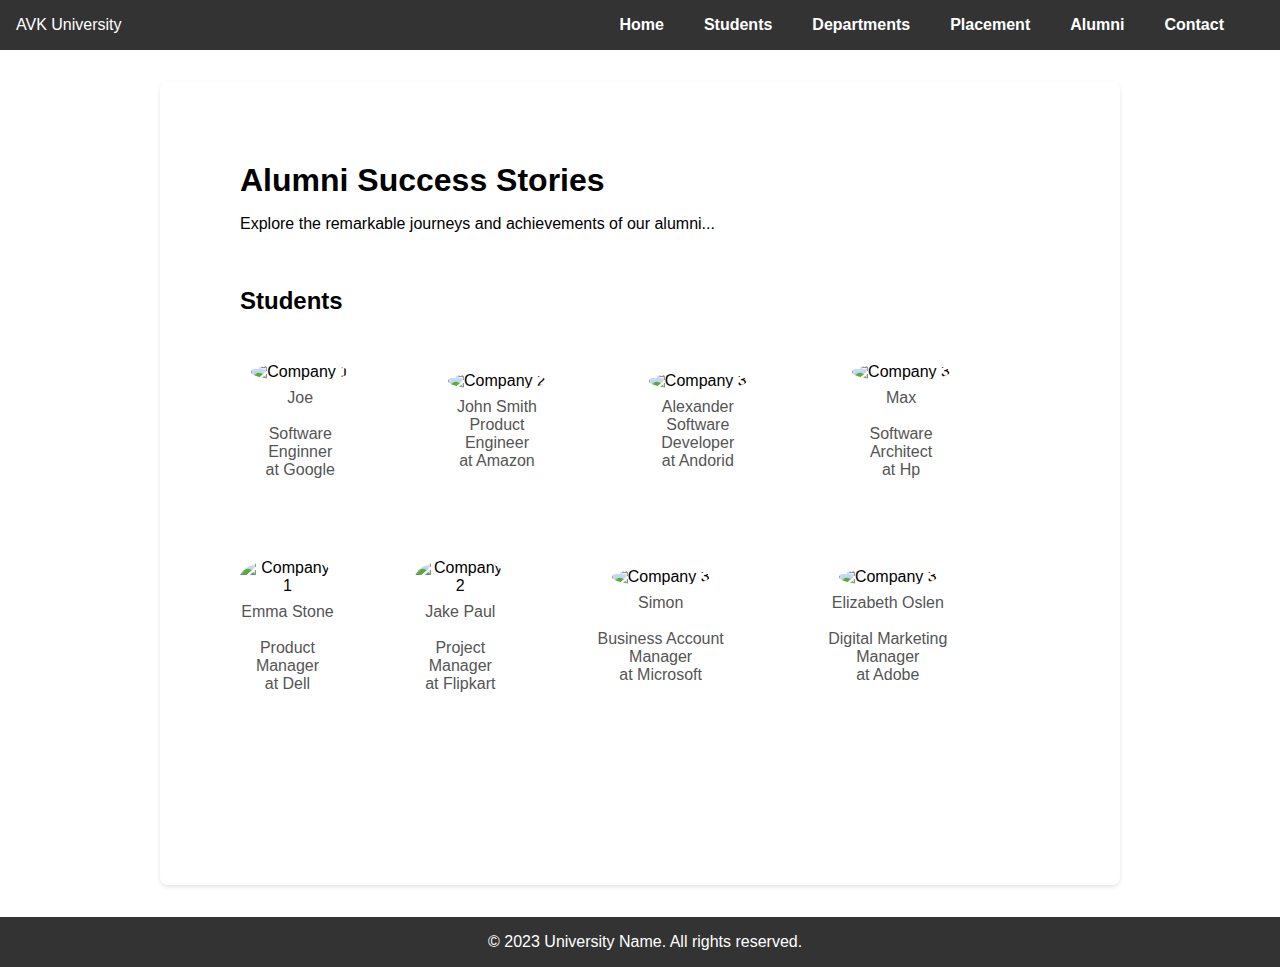
==== alumni.html @ 27ea4df1 "Add files via upload" ====
<!DOCTYPE html>
<html lang="en">
<head>
    <meta charset="UTF-8">
    <link rel="stylesheet" href="styles.css">
    <title>University Home</title>
</head>
<body>
    <header>
        <a href="D:\uni\uni.html" class="logo-link">AVK University</a></div>
        <nav>
            <ul class="nav-links">
                <li><a href="home.html">Home</a></li>
                <li><a href="student.html">Students</a></li>
                <li><a href="department.html">Departments</a></li>
                <li><a href="placement.html">Placement</a></li>
                <li><a href="alumni.html">Alumni</a></li>
                <li><a href="contact.html">Contact</a></li>
            </ul>
        </nav>
    </header>
    <div class="placement-section">
        <h1>Alumni Success Stories</h1>
        <p>Explore the remarkable journeys and achievements of our alumni...</p>
        <br>
        <br>
        <br>
        <!-- Alumni Success Stories -->
        <div class="placement-item">
            <h2>Students</h2>
            <div class="placement-line">
            <div class="placement-circle">
                <img src="https://www.avanse.com/viewPagesAssets/img/userAddedBannerImages/cross-sell-top.png" alt="Company 1">
                <p>Joe<br><br> Software Enginner<br>at Google</p>
            </div>
            <div class="placement-circle">
                <img src="https://w7.pngwing.com/pngs/239/555/png-transparent-man-carrying-backpack-and-holding-books-new-horizon-college-of-engineering-university-and-college-admission-student-student-tshirt-microphone-people.png" alt="Company 2">
                <p>John Smith<br>Product Engineer<br> at Amazon</p>
            </div>
            <div class="placement-circle">
                <img src="https://purepng.com/public/uploads/large/purepng.com-female-studentstudenteducationalinstitutionstudentsuniversity-studentschoolfemale-student-1421526922477gbjew.png" alt="Company 3">
                <p>Alexander <br>Software Developer<br> at Andorid</p>
            </div>
            <div class="placement-circle">
                <img src="https://www.picng.com/upload/teacher/png_teacher_39906.png" alt="Company 3">
                <p>Max <br> <br>Software Architect<br> at Hp</p>
            </div>
            </div>

                <div class="placement-item">
                    <div class="placement-line">
                        <div class="placement-circle">
                            <img src="https://img.freepik.com/premium-photo/young-smiling-student-woman-holds-books-while-looking-camera-white-background-education_136403-15774.jpg" alt="Company 1">
                            <p>Emma Stone <br> <br>Product Manager<br>  at Dell</p>
                        </div>
                        <div class="placement-circle">
                            <img src="https://toppng.com/uploads/preview/male-student-png-image-estudiante-11562975810bhmkvs5ccg.png" alt="Company 2">
                            <p>Jake Paul <br> <br> Project Manager <br> at Flipkart</p>
                        </div>
                        <div class="placement-circle">
                            <img src="https://spng.pngfind.com/pngs/s/21-212517_student-free-png-image-college-student-standing-transparent.png" alt="Company 3">
                            <p>Simon <br> <br> Business Account Manager <br> at Microsoft</p>
                        </div>
                        <div class="placement-circle">
                            <img src="https://w7.pngwing.com/pngs/37/153/png-transparent-student-diploma-college-education-course-student-woman-carrying-books-while-smiling-people-university-student-png.png" alt="Company 3">
                            <p>Elizabeth Oslen <br> <br> Digital Marketing Manager<br> at Adobe</p>
                        </div>
                        </div>
            </div>
            </div>
            </div>
            </div>
    </div>


    <footer style="bottom: 1;">
        <p>&copy; 2023 University Name. All rights reserved.</p>
    </footer>
---- styles.css ----
/* Reset some default styles */
body, h1, h2, p, ul, li {
    margin: 0;
    padding: 0;
}

body {
    font-family: Arial, sans-serif;
}

header {
    background-color: #333;
    color: white;
    padding: 1rem;
    display: flex;
    justify-content: space-between;
    align-items: center;
}

nav ul {
    list-style: none;
    display: flex;
}

nav li {
    margin-right: 40px;
}

nav a {
    text-decoration: none;
    color: white;
    font-weight: bold;
}

.main-content {
    padding: 2rem;
}

footer {
    background-color: #333;
    color: white;
    text-align: center;
    padding: 1rem;
    position: absolute;
    width: 98.3%;
    overflow: hidden;
}
/* ... Previous CSS code ... */

/* Logo Link Styling */
.logo-link {
    text-decoration: none;
    color: #fff; /* Change the color as desired */
    transition: color 0.3s ease;
}

.logo-link:hover {
    color: #555; /* Change the color on hover */
}
/* ... Previous CSS code ... */

/* Login Form Styles */
/* ... Previous CSS code ... */

/* Login Box Styles */
.login-box {
    margin-top: 2rem;
    padding: 2rem;
    background-color: #fff;
    border-radius: 8px;
    box-shadow: 0 2px 4px rgba(0, 0, 0, 0.1);
    text-align: center;
}

/* Center the Login Form */
.login-form {
    display: inline-block;
    text-align: left;
    max-width: 300px; /* Adjust as needed */
}

.login-form h2 {
    font-size: 1.8rem;
    margin-bottom: 1rem;
}
/* ... Previous CSS code ... */

/* Login Form Styles */
.login-form {
    margin-top: 5rem;
    padding: 1rem;
    background-color: #fff;
    border-radius: 1px;
    box-shadow: 0 2px 4px rgba(0, 0, 0, 0.1);
    height: 300px;
    width: 800px;
}

.login-form h2 {
    font-size: 1.8rem;
    margin-bottom: 1rem;
}

.login-input {
    display: block;
    width: 100%;
    padding: 1rem;
    margin-bottom: 2rem;
    border: 1px solid #ccc;
    border-radius: 10px;
    width: 280px;
}

.login-button {
    display: block;
    width: 100%;
    padding: 1rem;
    background-color: #3498db;
    color: white;
    border: none;
    border-radius: 5px;
    cursor: pointer;
    transition: background-color 0.3s ease;
}

.login-button:hover {
    background-color: #2980b9;
}
/* ... Previous CSS code ... */

/* Courses Table Styles */
.courses-table {
    margin: 2rem auto;
    max-width: 800px;
    padding: 2rem;
    background-color: #fff;
    border-radius: 8px;
    box-shadow: 0 2px 4px rgba(0, 0, 0, 0.1);
}

.courses-table h1 {
    font-size: 2rem;
    margin-bottom: 1rem;
}

table {
    width: 100%;
    border-collapse: collapse;
    border: 1px solid #ccc;
}

thead {
    background-color: #f5f5f5;
}

th, td {
    padding: 0.5rem;
    text-align: left;
    border: 1px solid #ccc;
}

th {
    font-weight: bold;
}
/* ... Previous CSS code ... */

/* Department Section Styles */
.department-section {
    margin: 2rem auto;
    max-width: 800px;
    padding: 2rem;
    background-color: #fff;
    border-radius: 8px;
    box-shadow: 0 2px 4px rgba(0, 0, 0, 0.1);
}

.department-section h1 {
    font-size: 2rem;
    margin-bottom: 1rem;
}

.department {
    margin-bottom: 2rem;
}

.department h2 {
    font-size: 1.5rem;
    margin-bottom: 0.5rem;
}

.department p {
    font-size: 1.1rem;
    color: #555;
    margin-bottom: 1rem;
}

.department-link {
    display: inline-block;
    padding: 5px 10px;
    background-color: #3498db;
    color: white;
    text-decoration: none;
    border-radius: 5px;
    transition: background-color 0.3s ease;
}

.department-link:hover {
    background-color: #2980b9;
}

/* ... Previous CSS code ... */

/* Placement Section Styles */
.placement-section {
    margin: 2rem auto;
    max-width: 800px;
    padding: 5rem;
    background-color: #fff;
    border-radius: 8px;
    box-shadow: 0 2px 4px rgba(0, 0, 0, 0.1);
}

.placement-section h1 {
    font-size: 2rem;
    margin-bottom: 1rem;
}

.placement-item {
    margin-bottom: 2rem;
}

.placement-item h2 {
    font-size: 1.5rem;
    margin-bottom: 3rem;
}

.placement-item p {
    font-size: 1.1rem;
    color: #555;
    margin-bottom: 5rem;
}

.placement-line {
    display: flex;
    align-items: center;
}

.placement-circle {
    text-align: center;
    margin-right: 5rem;
}

.placement-circle img {
    width: 100px;
    height: 100px;
    border-radius: 50%;
    margin-bottom: 0.5rem;
}

.placement-circle p {
    font-size: 1rem;
}
/* ... Previous CSS code ... */

/* Alumni Section Styles */
/* ... Previous CSS code ... */

/* Alumni Section Styles */
.alumni-section {
    margin: 2rem auto;
    max-width: 800px;
    padding: 2rem;
    background-color: #f8f8f8;
    border-radius: 8px;
    box-shadow: 0 4px 8px rgba(0, 0, 0, 0.1);
    text-align: center;
}

.alumni-section h1 {
    font-size: 2.5rem;
    margin-bottom: 1rem;
    color: #333;
}

.alumni-story {
    margin-top: 2rem;
    display: flex;
    align-items: center;
    justify-content: center;
}

.alumni-story img {
    width: 150px;
    height: 150px;
    border-radius: 50%;
    margin: 0 1rem;
}

.alumni-story h2 {
    font-size: 1.8rem;
    margin-bottom: 0.5rem;
    color: #444;
}

.alumni-story p {
    font-size: 1.1rem;
    color: #555;
    margin-bottom: 1rem;
}

.alumni-events {
    margin-top: 2rem;
}

.alumni-events h2 {
    font-size: 1.8rem;
    margin-bottom: 0.5rem;
    color: #444;
}

.alumni-events p {
    font-size: 1.1rem;
    color: #555;
    margin-bottom: 1rem;
}
/* ... Previous CSS code ... */

/* Contact Section Styles */
.contact-section {
    margin: 2rem auto;
    max-width: 800px;
    padding: 2rem;
    background-color: #f8f8f8;
    border-radius: 8px;
    box-shadow: 0 4px 8px rgba(0, 0, 0, 0.1);
    text-align: center;
}

.contact-section h1 {
    font-size: 2.5rem;
    margin-bottom: 1rem;
    color: #333;
}

.contact-info {
    margin-top: 2rem;
}

.contact-info h2 {
    font-size: 1.8rem;
    margin-bottom: 0.5rem;
    color: #444;
}

.contact-info p {
    font-size: 1.1rem;
    color: #555;
    margin-bottom: 1rem;
}

.contact-form {
    margin-top: 2rem;
}

.contact-form h2 {
    font-size: 1.8rem;
    margin-bottom: 0.5rem;
    color: #444;
}

.contact-form form {
    text-align: left;
}

.contact-form label {
    display: block;
    font-size: 1.1rem;
    margin-bottom: 0.5rem;
    color: #555;
}

.contact-form input,
.contact-form textarea {
    width: 100%;
    padding: 0.5rem;
    border: 1px solid #ccc;
    border-radius: 4px;
    margin-bottom: 1rem;
    font-size: 1rem;
}

.contact-form button {
    background-color: #333;
    color: #fff;
    padding: 0.5rem 1rem;
    border: none;
    border-radius: 4px;
    font-size: 1rem;
    cursor: pointer;
}
/* ... Previous CSS code ... */

/* Hero Section Styles */
.hero {
    background-image: url("hero_image.jpg");
    background-size: cover;
    background-position: center;
    color: #fff;
    text-align: center;
    padding: 1rem 0;
}

.hero-content {
    max-width: 800px;
    margin: 0 auto;
}

.hero h1 {
    font-size: 3rem;
    margin-bottom: 1rem;
}

.hero p {
    font-size: 1.2rem;
    margin-bottom: 2rem;
}

.cta-button {
    display: inline-block;
    background-color: #333;
    color: #fff;
    padding: 0.8rem 1.5rem;
    border: none;
    border-radius: 4px;
    font-size: 1.2rem;
    text-decoration: none;
}

.cta-button:hover {
    background-color: #444;
}

/* Features Section Styles */
.features {
    display: flex;
    justify-content: space-between;
    max-width: 1200px;
    margin: 4rem auto;
}

.feature {
    flex-basis: calc(33.33% - 2rem);
    background-color: #f8f8f8;
    padding: 2rem;
    border-radius: 8px;
    box-shadow: 0 4px 8px rgba(0, 0, 0, 0.1);
}

.feature h2 {
    font-size: 1.8rem;
    margin-bottom: 1rem;
    color: #333;
}

.feature p {
    font-size: 1.1rem;
    color: #555;
}
.logo {
    text-align: center;
    margin-bottom: 2rem;
}

.logo img {
    max-width: 300px; /* Adjust the size as needed */
}
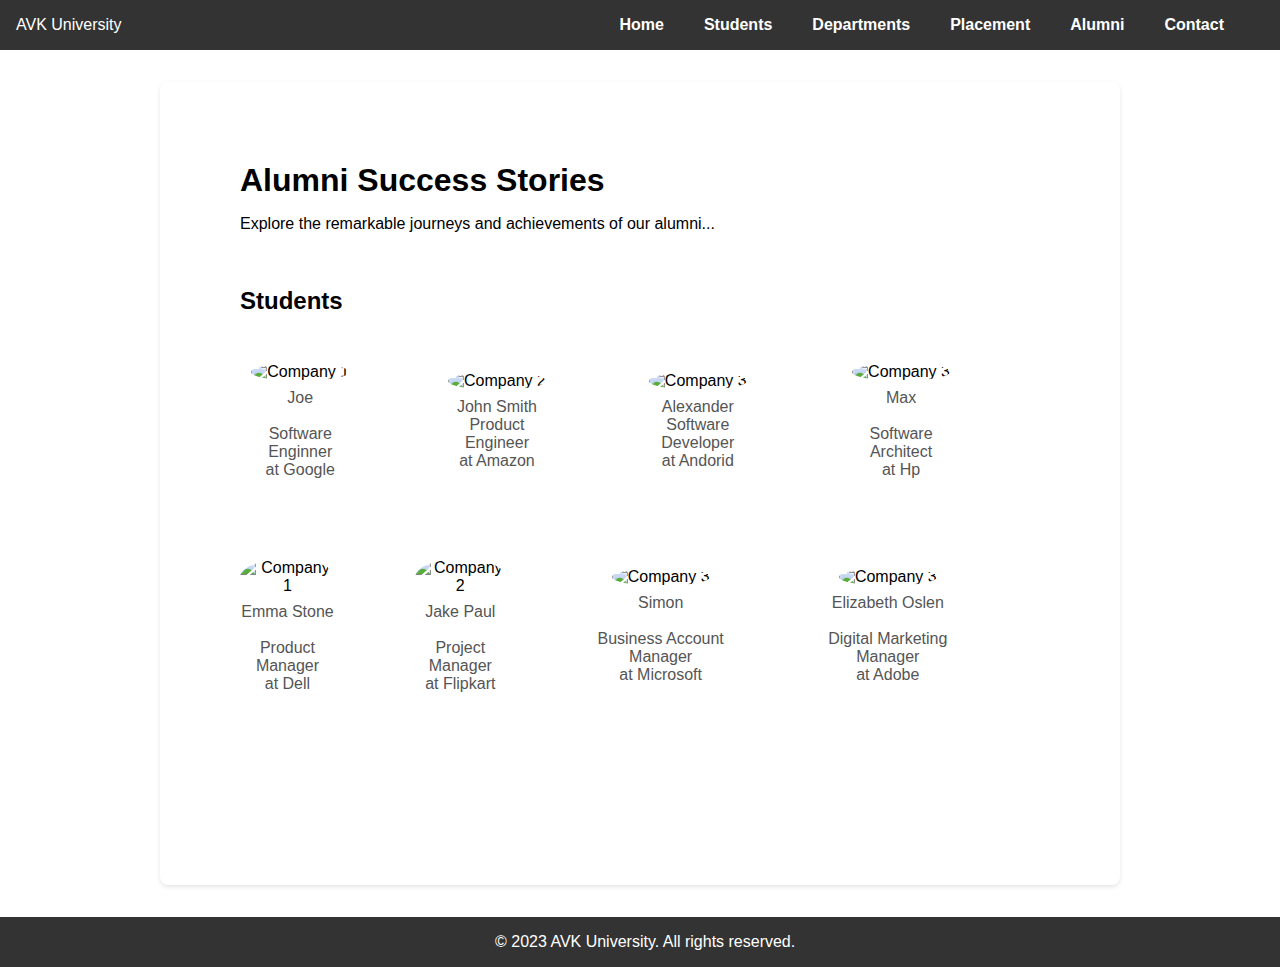
==== commit d80029b7: "Update alumni.html" ====
--- a/alumni.html
+++ b/alumni.html
@@ -7,7 +7,7 @@
 </head>
 <body>
     <header>
-        <a href="D:\uni\uni.html" class="logo-link">AVK University</a></div>
+        <a href="index.html" class="logo-link">AVK University</a></div>
         <nav>
             <ul class="nav-links">
                 <li><a href="home.html">Home</a></li>
@@ -74,5 +74,5 @@
 
 
     <footer style="bottom: 1;">
-        <p>&copy; 2023 University Name. All rights reserved.</p>
-    </footer>+        <p>&copy; 2023 AVK University. All rights reserved.</p>
+    </footer>
